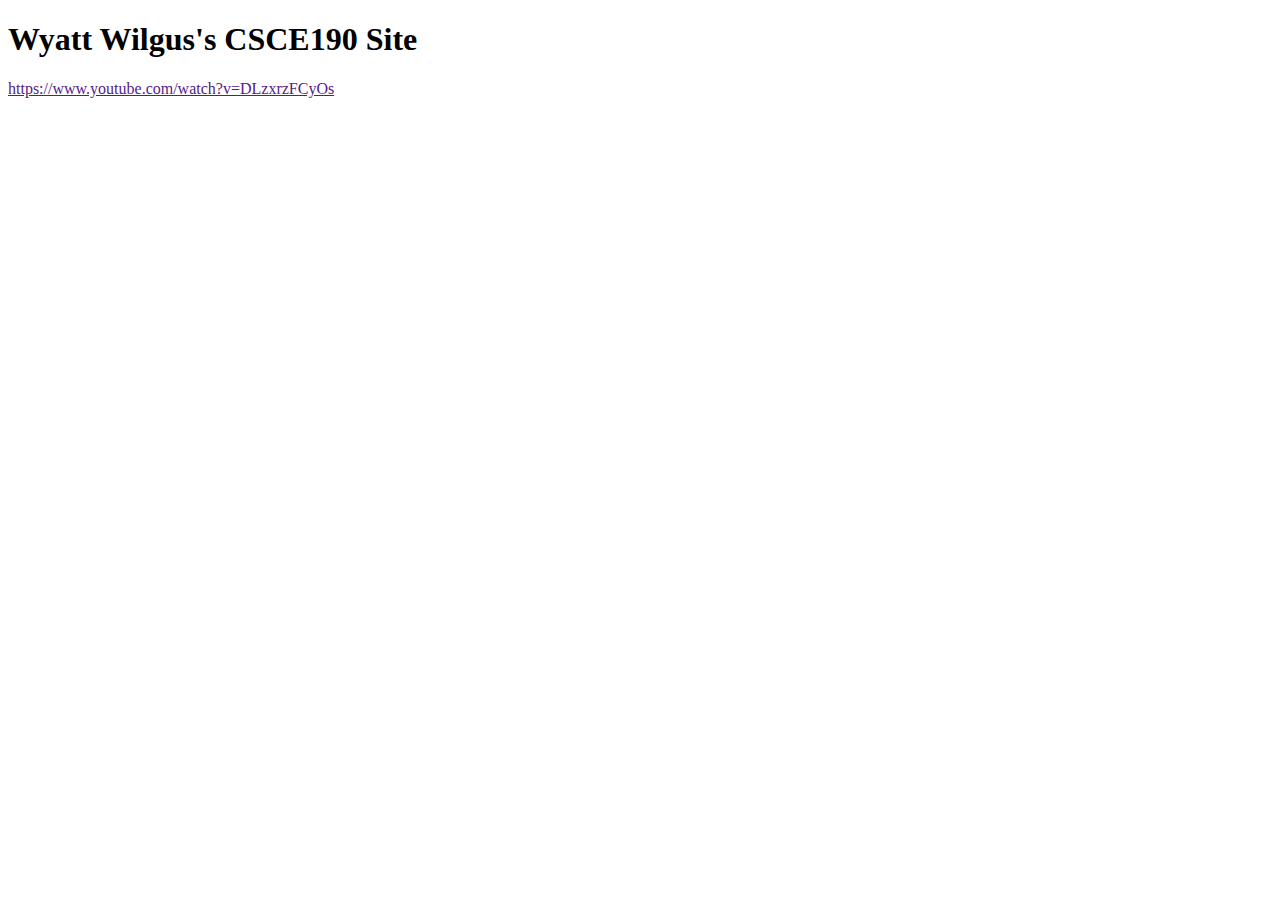
==== index.html @ 6639c650 "Add files via upload" ====
<!DOCTYPE html>
<html>
    <head>
        <title>CSCE190 Wyatt Wilgus</title>
    </head>
    <body>
        <h1>Wyatt Wilgus's CSCE190 Site</h1>
        <a href="">https://www.youtube.com/watch?v=DLzxrzFCyOs</a>
    </body>
</html>
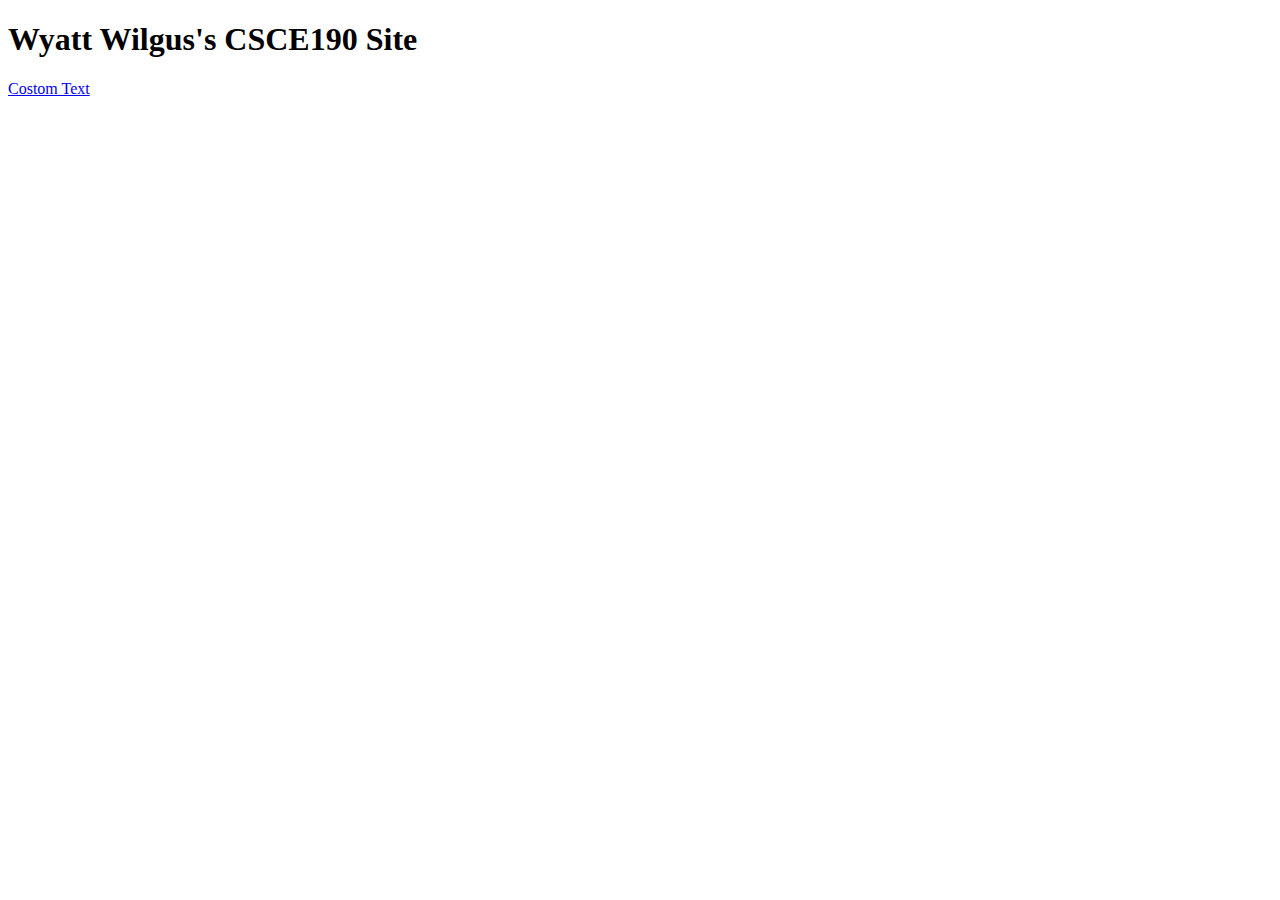
==== commit f2df42be: "Add files via upload" ====
--- a/index.html
+++ b/index.html
@@ -5,6 +5,6 @@
     </head>
     <body>
         <h1>Wyatt Wilgus's CSCE190 Site</h1>
-        <a href="">https://www.youtube.com/watch?v=DLzxrzFCyOs</a>
+        <a href="https://www.youtube.com/watch?v=DLzxrzFCyOs">Costom Text</a>
     </body>
 </html>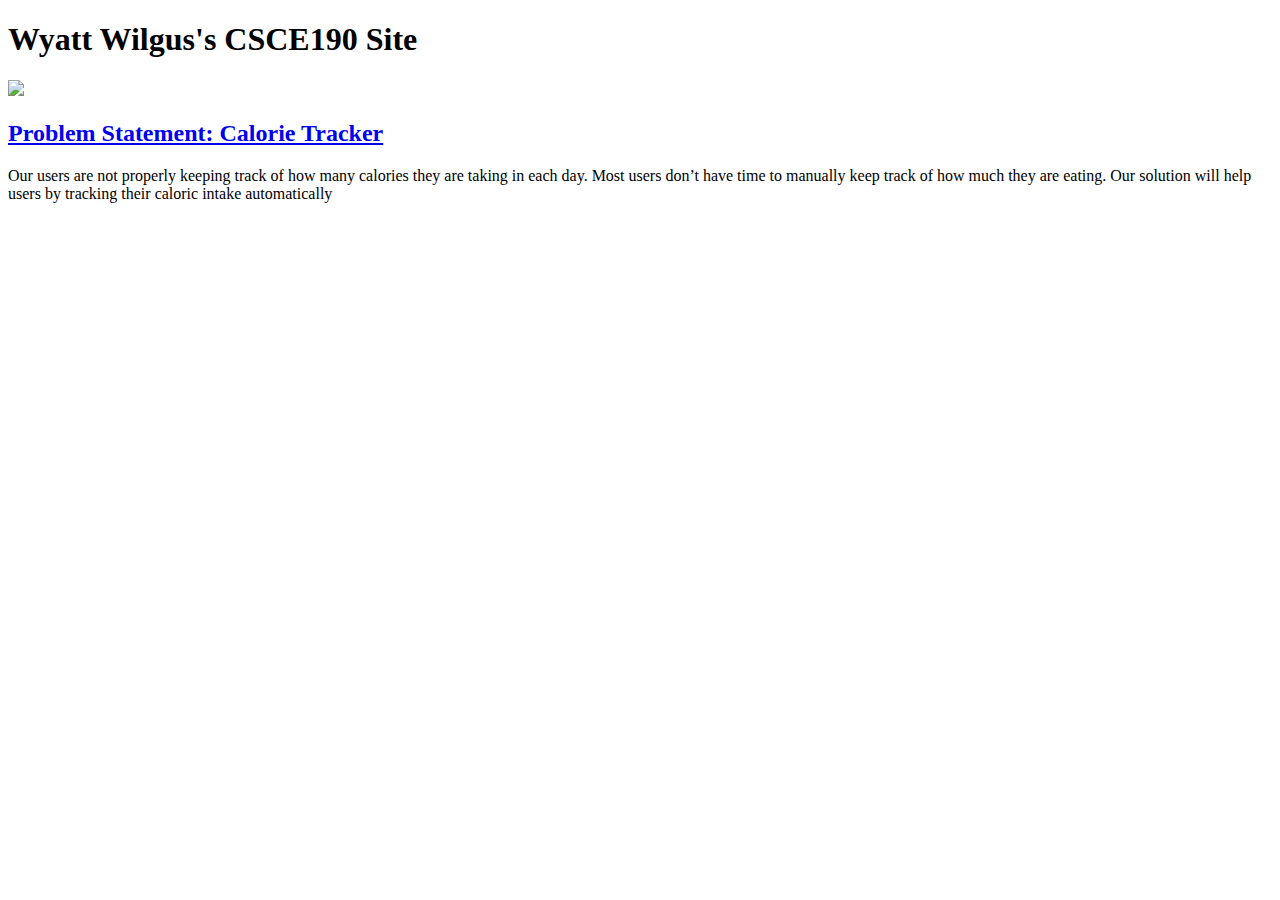
==== commit af6803d8: "Add files via upload" ====
--- a/index.html
+++ b/index.html
@@ -5,6 +5,18 @@
     </head>
     <body>
         <h1>Wyatt Wilgus's CSCE190 Site</h1>
-        <a href="https://www.youtube.com/watch?v=DLzxrzFCyOs">Costom Text</a>
+        
+        <section class = "assignment">
+            <a href="files/ProblemStatement.pdf"><img src="images/ProblemStatement.png"></a>
+            <section class = "ass-details">
+                <a href="files/ProblemStatement.pdf"><h2>Problem Statement: Calorie Tracker</h2></a>
+                <p>
+                    Our users are not properly keeping track of how many calories they are taking in each day. Most
+users don’t have time to manually keep track of how much they are eating. Our solution will help
+users by tracking their caloric intake automatically
+                </p>
+            </section>
+        </section>
+
     </body>
 </html>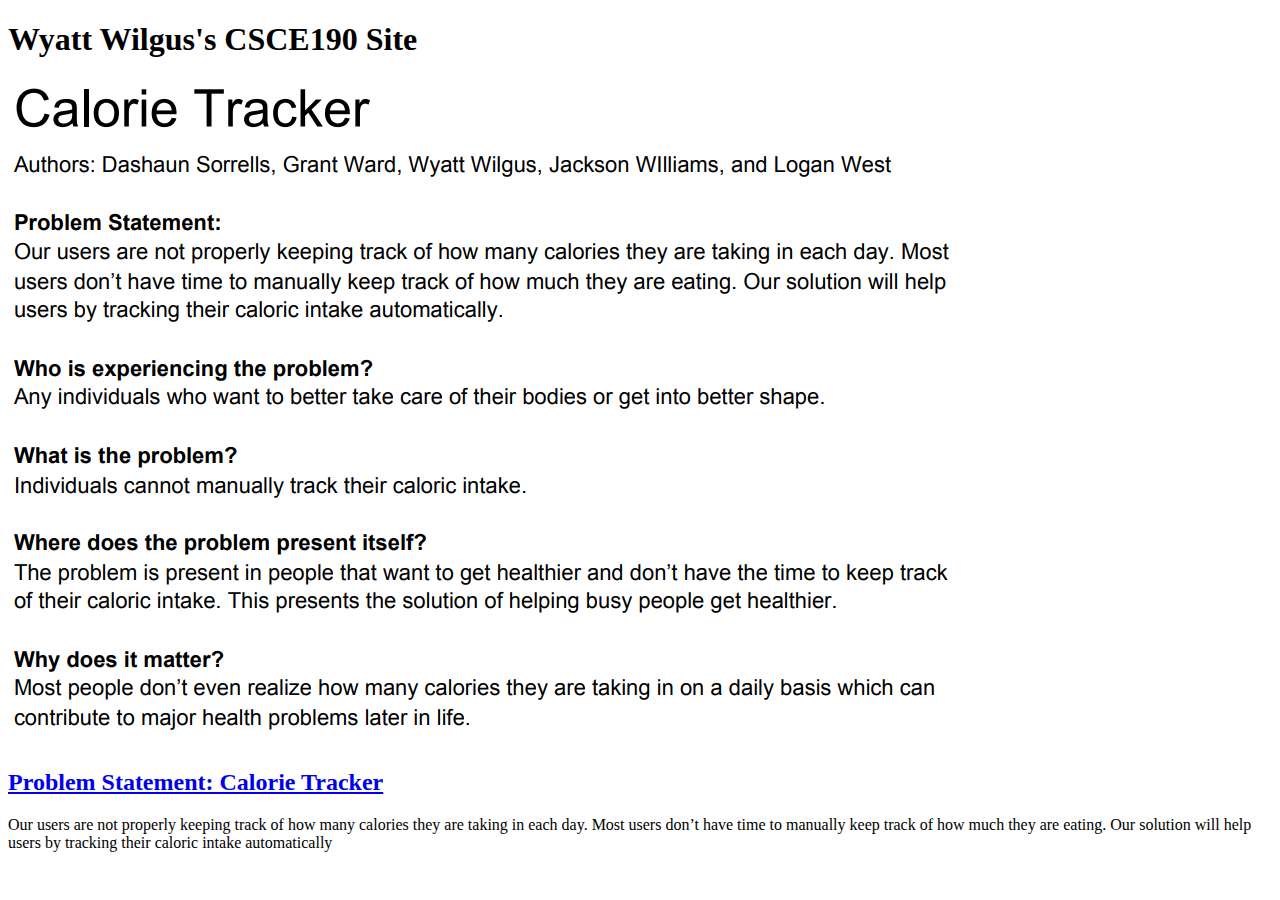
==== commit ad995f33: "Add files via upload" ====
--- a/index.html
+++ b/index.html
@@ -7,7 +7,7 @@
         <h1>Wyatt Wilgus's CSCE190 Site</h1>
         
         <section class = "assignment">
-            <a href="files/ProblemStatement.pdf"><img src="images/ProblemStatement.png"></a>
+            <a href="files/ProblemStatement.pdf"><img src="images/ProblemStatement.PNG"></a>
             <section class = "ass-details">
                 <a href="files/ProblemStatement.pdf"><h2>Problem Statement: Calorie Tracker</h2></a>
                 <p>
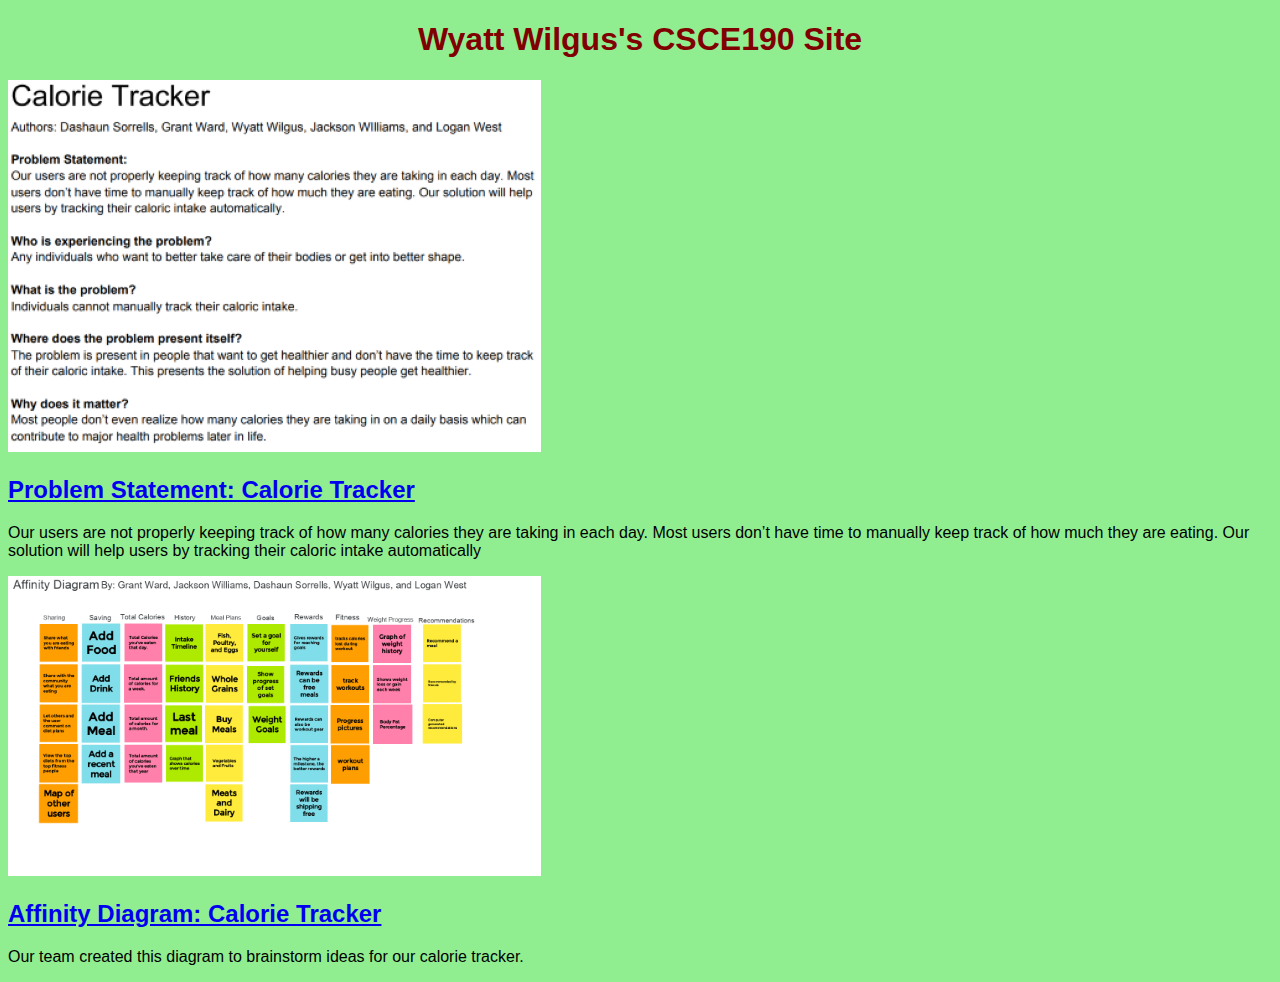
==== commit 3b795977: "Add files via upload" ====
--- a/index.html
+++ b/index.html
@@ -2,10 +2,12 @@
 <html>
     <head>
         <title>CSCE190 Wyatt Wilgus</title>
+        <link rel="stylesheet" href="styles.css">
     </head>
     <body>
         <h1>Wyatt Wilgus's CSCE190 Site</h1>
         
+        <!-- Problem Statement Assignment -->
         <section class = "assignment">
             <a href="files/ProblemStatement.pdf"><img src="images/ProblemStatement.PNG"></a>
             <section class = "ass-details">
@@ -18,5 +20,15 @@
             </section>
         </section>
 
+        <!-- Affinity Diagram Assignment -->
+        <section class = "assignment">
+            <a href="files/AffinityDiagram.pdf"><img src="images/AffinityDiagram.png"></a>
+            <section class = "ass-details">
+                <a href="files/AffinityDiagram.pdf"><h2>Affinity Diagram: Calorie Tracker</h2></a>
+                <p>
+                    Our team created this diagram to brainstorm ideas for our calorie tracker.
+                </p>
+            </section>
+        </section>
     </body>
 </html>--- a/styles.css
+++ b/styles.css
@@ -0,0 +1,10 @@
+body
+{
+    background: lightgreen;
+    font-family: Arial, Helvetica, sans-serif;
+}
+h1
+{
+    color: maroon;
+    text-align: center;
+}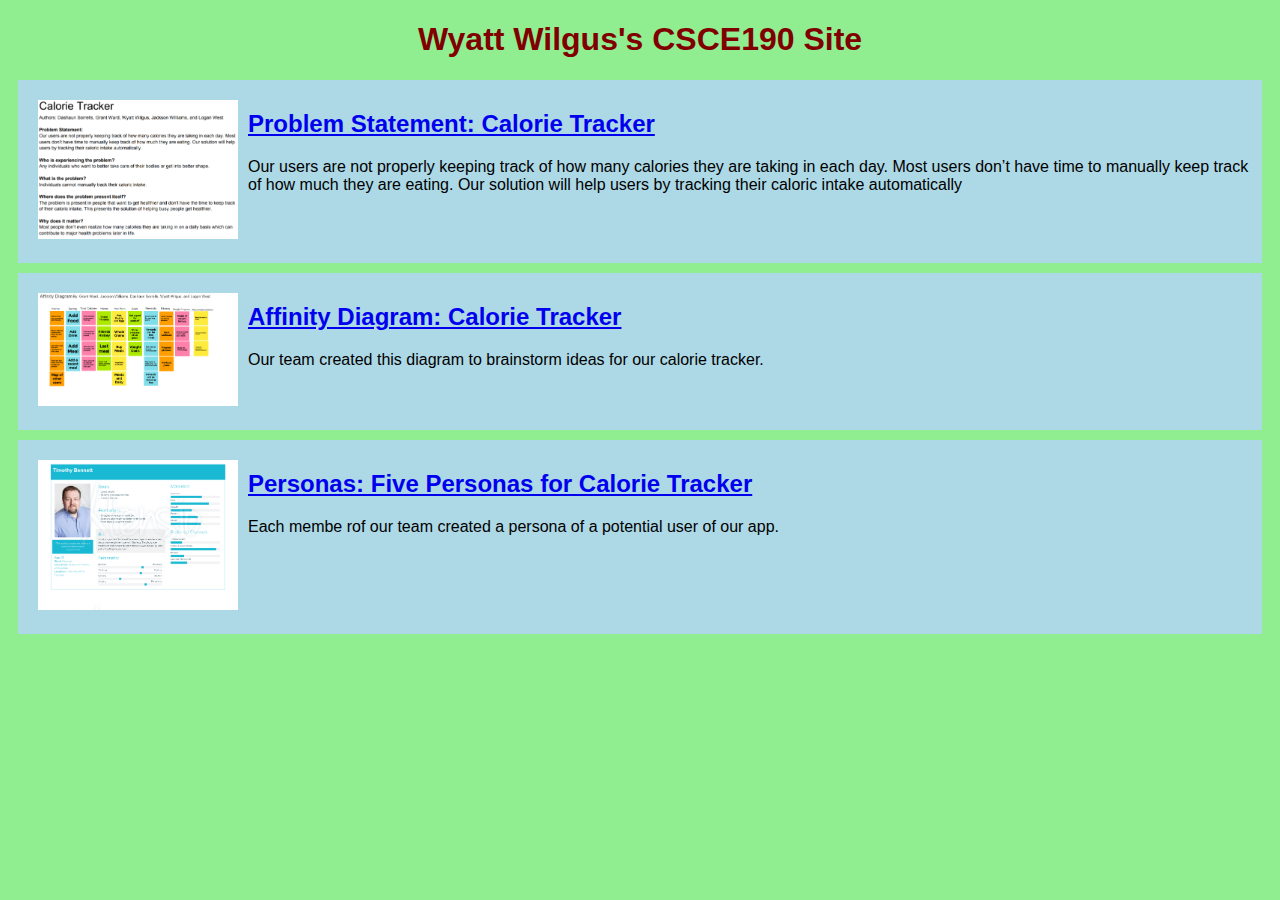
==== commit 74072242: "Add files via upload" ====
--- a/index.html
+++ b/index.html
@@ -30,5 +30,16 @@
                 </p>
             </section>
         </section>
+
+        <!-- Personas Assignment -->
+        <section class = "assignment">
+            <a href="files/Personas.pdf"><img src="images/Personas.png"></a>
+            <section class = "ass-details">
+                <a href="files/Personas.pdf"><h2>Personas: Five Personas for Calorie Tracker</h2></a>
+                <p>
+                    Each membe rof our team created a persona of a potential user of our app.
+                </p>
+            </section>
+        </section>
     </body>
 </html>--- a/styles.css
+++ b/styles.css
@@ -2,6 +2,18 @@
 {
     background: lightgreen;
     font-family: Arial, Helvetica, sans-serif;
+}
+.assignment
+{
+    Display:flex;
+    Padding:10px;
+    margin:10px;
+    background:lightblue;
+}
+.assignment img
+{
+    width:200px;
+    padding:10px;
 }
 h1
 {
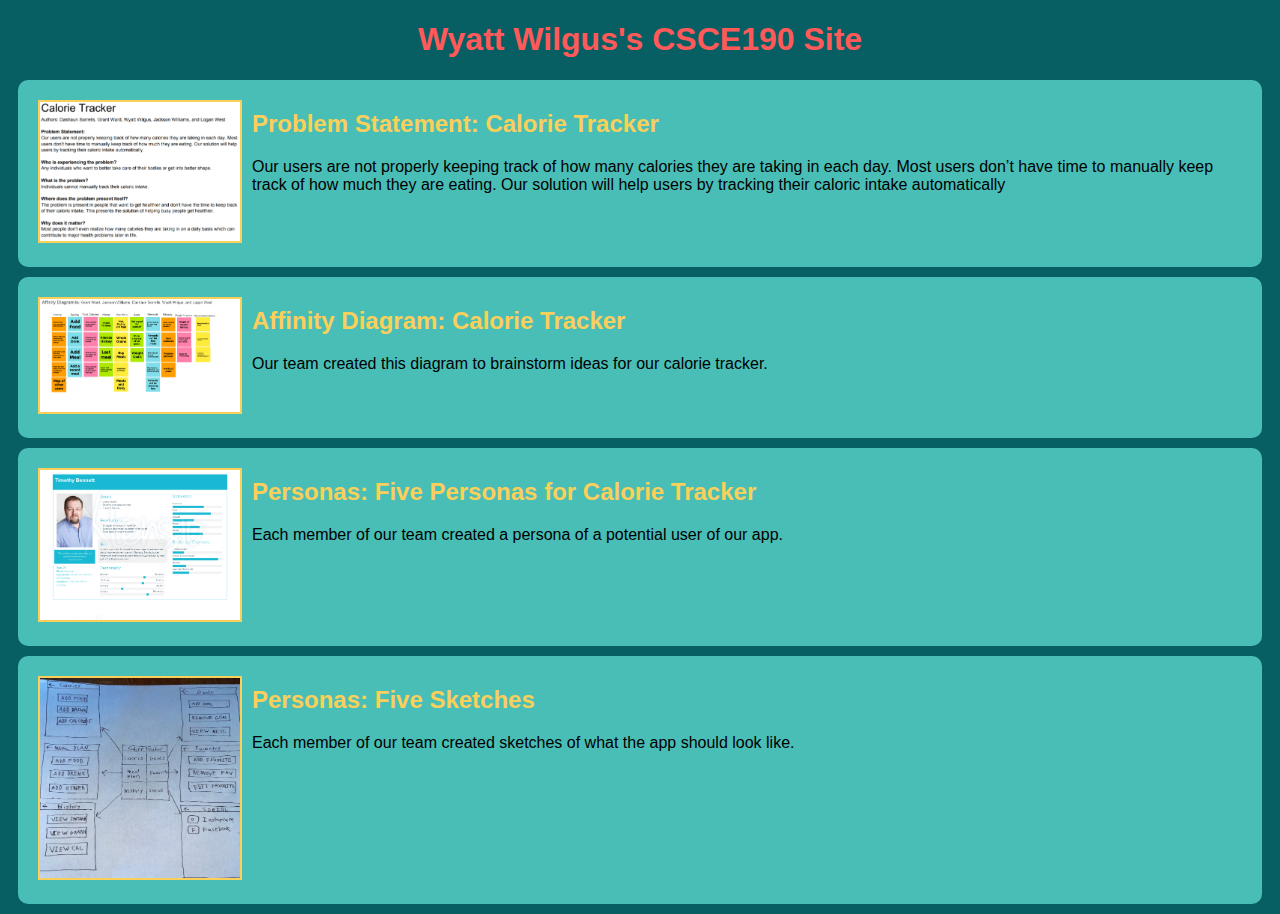
==== commit d1aaa7c0: "Add files via upload" ====
--- a/index.html
+++ b/index.html
@@ -37,7 +37,18 @@
             <section class = "ass-details">
                 <a href="files/Personas.pdf"><h2>Personas: Five Personas for Calorie Tracker</h2></a>
                 <p>
-                    Each membe rof our team created a persona of a potential user of our app.
+                    Each member of our team created a persona of a potential user of our app.
+                </p>
+            </section>
+        </section>
+
+        <!-- Sketches Assignment -->
+        <section class = "assignment">
+            <a href="files/Sketches.pdf"><img src="images/Sketches.PNG"></a>
+            <section class = "ass-details">
+                <a href="files/Sketches.pdf"><h2>Personas: Five Sketches</h2></a>
+                <p>
+                    Each member of our team created sketches of what the app should look like.
                 </p>
             </section>
         </section>
--- a/styles.css
+++ b/styles.css
@@ -1,6 +1,6 @@
 body
 {
-    background: lightgreen;
+    background: #085f63;
     font-family: Arial, Helvetica, sans-serif;
 }
 .assignment
@@ -8,15 +8,22 @@
     Display:flex;
     Padding:10px;
     margin:10px;
-    background:lightblue;
+    background: #49BEB7;
+    border-radius: 10px;
 }
 .assignment img
 {
     width:200px;
-    padding:10px;
+    margin: 10px;
+    border: 2px solid #FACF5A;
 }
 h1
 {
-    color: maroon;
+    color:  #ff5959;
     text-align: center;
+}
+a
+{
+    text-decoration:none;
+    color: #FACF5A;
 }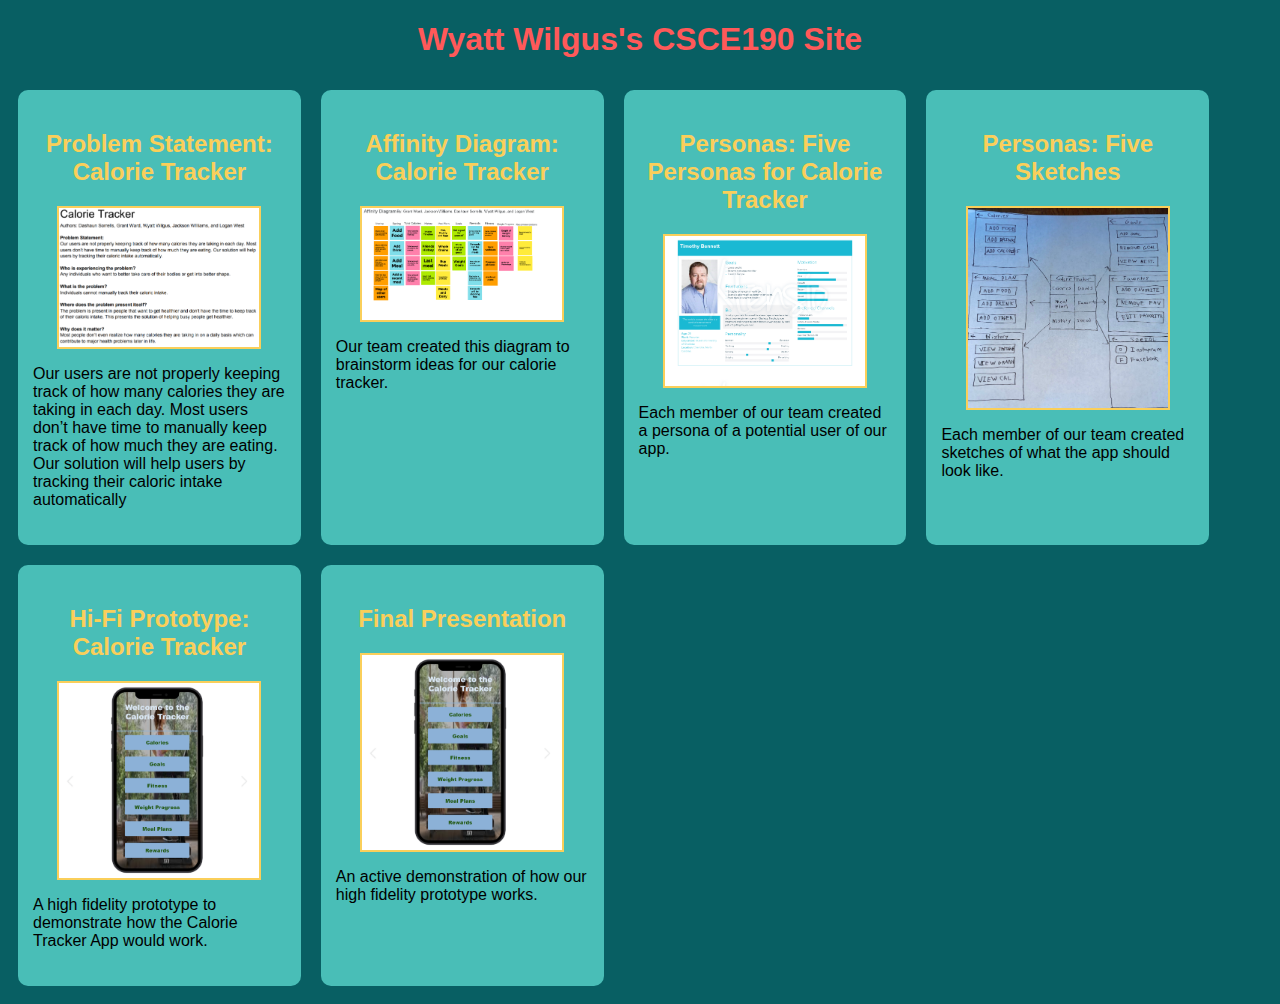
==== commit 3c431d41: "Add files via upload" ====
--- a/index.html
+++ b/index.html
@@ -7,50 +7,62 @@
     <body>
         <h1>Wyatt Wilgus's CSCE190 Site</h1>
         
-        <!-- Problem Statement Assignment -->
-        <section class = "assignment">
-            <a href="files/ProblemStatement.pdf"><img src="images/ProblemStatement.PNG"></a>
-            <section class = "ass-details">
+        <div class="assignments">
+            <!-- Problem Statement Assignment -->
+            <section class = "assignment">
                 <a href="files/ProblemStatement.pdf"><h2>Problem Statement: Calorie Tracker</h2></a>
+                <a href="files/ProblemStatement.pdf"><img src="images/ProblemStatement.PNG"></a>
                 <p>
                     Our users are not properly keeping track of how many calories they are taking in each day. Most
-users don’t have time to manually keep track of how much they are eating. Our solution will help
-users by tracking their caloric intake automatically
+                users don’t have time to manually keep track of how much they are eating. Our solution will help
+                users by tracking their caloric intake automatically
                 </p>
             </section>
-        </section>
 
-        <!-- Affinity Diagram Assignment -->
-        <section class = "assignment">
-            <a href="files/AffinityDiagram.pdf"><img src="images/AffinityDiagram.png"></a>
-            <section class = "ass-details">
+            <!-- Affinity Diagram Assignment -->
+            <section class = "assignment">
                 <a href="files/AffinityDiagram.pdf"><h2>Affinity Diagram: Calorie Tracker</h2></a>
+                <a href="files/AffinityDiagram.pdf"><img src="images/AffinityDiagram.png"></a>
                 <p>
                     Our team created this diagram to brainstorm ideas for our calorie tracker.
                 </p>
             </section>
-        </section>
 
-        <!-- Personas Assignment -->
-        <section class = "assignment">
-            <a href="files/Personas.pdf"><img src="images/Personas.png"></a>
-            <section class = "ass-details">
+            <!-- Personas Assignment -->
+            <section class = "assignment">
                 <a href="files/Personas.pdf"><h2>Personas: Five Personas for Calorie Tracker</h2></a>
+                <a href="files/Personas.pdf"><img src="images/Personas.png"></a>
                 <p>
                     Each member of our team created a persona of a potential user of our app.
                 </p>
             </section>
-        </section>
 
-        <!-- Sketches Assignment -->
-        <section class = "assignment">
-            <a href="files/Sketches.pdf"><img src="images/Sketches.PNG"></a>
-            <section class = "ass-details">
+            <!-- Sketches Assignment -->
+            <section class = "assignment">
                 <a href="files/Sketches.pdf"><h2>Personas: Five Sketches</h2></a>
+                <a href="files/Sketches.pdf"><img src="images/Sketches.PNG"></a>
                 <p>
                     Each member of our team created sketches of what the app should look like.
                 </p>
             </section>
-        </section>
+
+            <!-- Hi-Fi Prototype Assignment -->
+            <section class = "assignment">
+                <a href="files/Hi-Fi-Prototype/index.html"><h2>Hi-Fi Prototype: Calorie Tracker</h2></a>
+                <a href="files/Hi-Fi-Prototype/index.html"><img src="images/HiFiPrototype.png"></a>
+                <p>
+                    A high fidelity prototype to demonstrate how the Calorie Tracker App would work.
+                </p>
+            </section>
+
+            <!-- Final Presentation Assignment -->
+            <section class = "assignment">
+                <a href="https://youtu.be/sBcmAyvy4Bkl"><h2>Final Presentation</h2></a>
+                <a href="https://youtu.be/sBcmAyvy4Bk"><img src="images/HiFiPrototype.png"></a>
+                <p>
+                    An active demonstration of how our high fidelity prototype works.
+                </p>
+            </section>
+        </div>
     </body>
 </html>--- a/styles.css
+++ b/styles.css
@@ -3,27 +3,40 @@
     background: #085f63;
     font-family: Arial, Helvetica, sans-serif;
 }
+
+.assignments
+{
+    display: flex;
+    flex-wrap: wrap;
+}
+
 .assignment
 {
-    Display:flex;
-    Padding:10px;
-    margin:10px;
+    width: 20%;
+    Padding: 20px 15px;
+    margin: 10px;
     background: #49BEB7;
     border-radius: 10px;
 }
 .assignment img
 {
-    width:200px;
+    width: 200px;
     margin: 10px;
     border: 2px solid #FACF5A;
+    display: block;
+    margin: auto;
 }
 h1
 {
-    color:  #ff5959;
+    color: #ff5959;
     text-align: center;
 }
 a
 {
     text-decoration:none;
     color: #FACF5A;
+}
+.assignment h2
+{
+    text-align: center;
 }